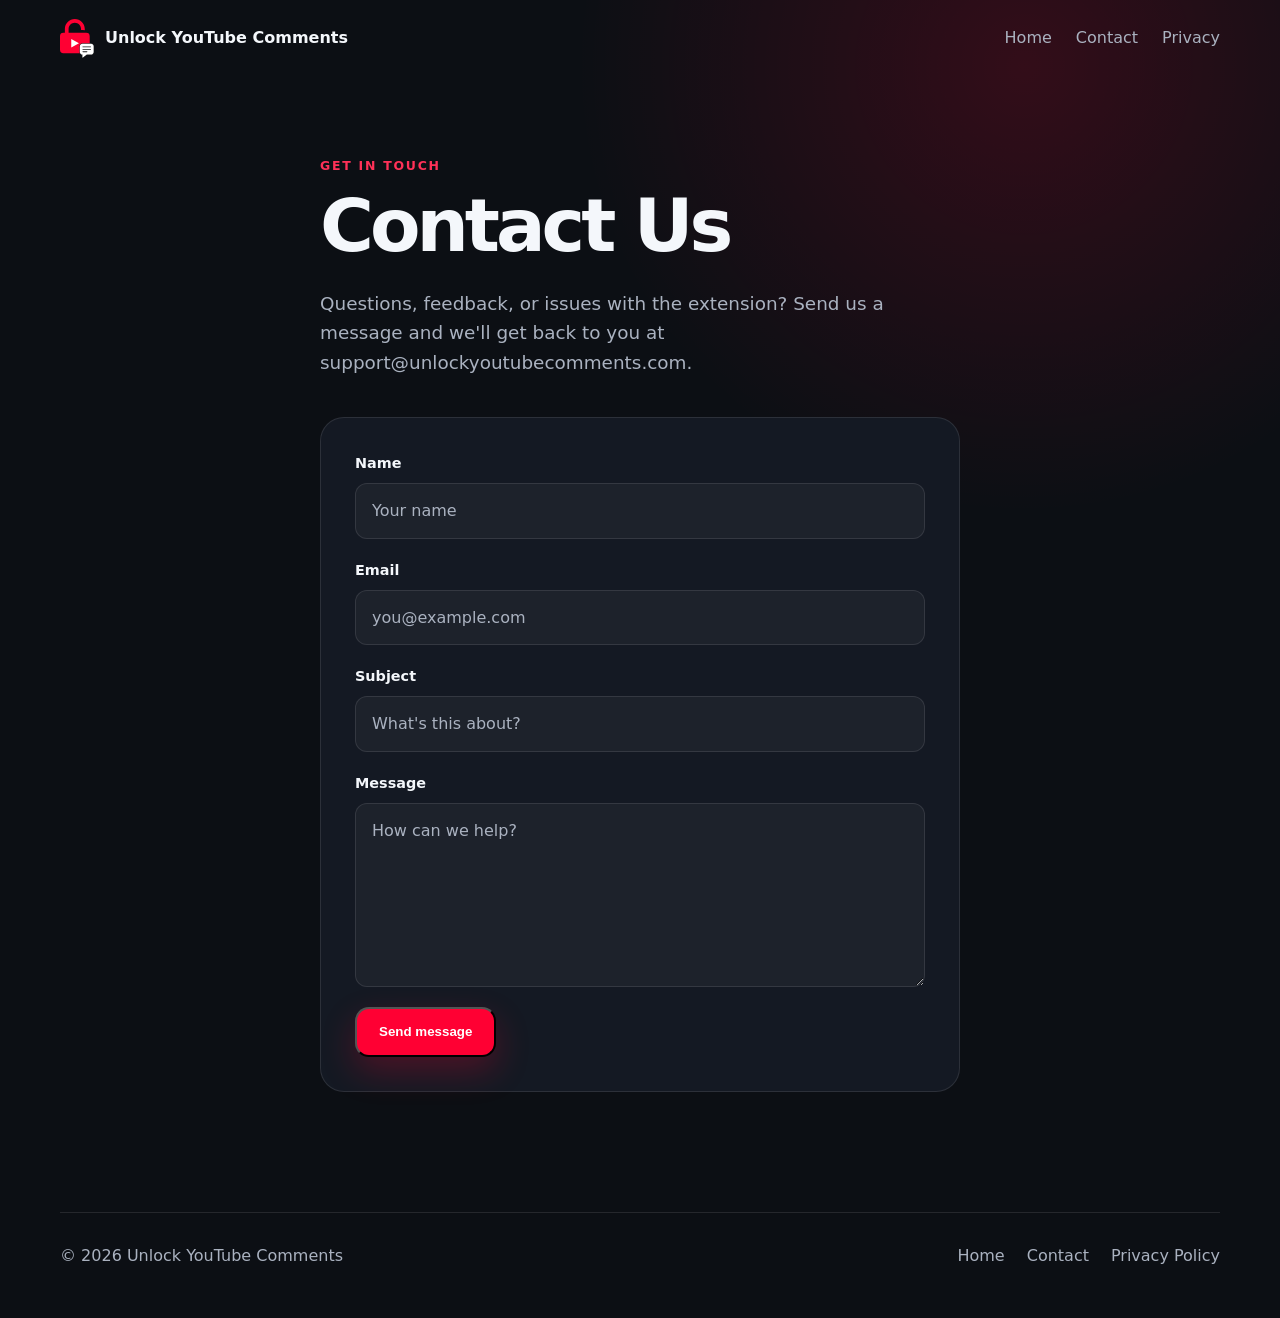
==== contact.html @ d29d0982 "Add files via upload" ====
<!DOCTYPE html>
<html lang="en">
<head>
  <meta charset="UTF-8">
  <meta name="viewport" content="width=device-width, initial-scale=1.0">
  <meta name="description" content="Contact the Unlock YouTube Comments team.">
  <meta name="theme-color" content="#0f1115">
  <title>Contact — Unlock YouTube Comments</title>
  <link rel="icon" type="image/svg+xml" href="images/logo.svg">
  <link rel="stylesheet" href="styles.css">

  <meta property="og:type" content="website">
  <meta property="og:url" content="https://unlockyoutubecomments.com/contact.html">
  <meta property="og:title" content="Contact — Unlock YouTube Comments">
  <meta property="og:description" content="Contact the Unlock YouTube Comments team.">
  <meta property="og:image" content="https://jov7.github.io/unlock-youtube-comments-website/images/screenshot-2.png">
  <meta property="og:image:width" content="1280">
  <meta property="og:image:height" content="800">

  <meta name="twitter:card" content="summary_large_image">
  <meta name="twitter:title" content="Contact — Unlock YouTube Comments">
  <meta name="twitter:description" content="Contact the Unlock YouTube Comments team.">
  <meta name="twitter:image" content="https://jov7.github.io/unlock-youtube-comments-website/images/screenshot-2.png">
</head>
<body class="contact-page">
  <header class="site-header">
    <a class="brand" href="index.html"><img class="brand-mark" src="images/logo.svg" alt="" aria-hidden="true"><span>Unlock YouTube Comments</span></a>
    <nav aria-label="Main navigation"><a href="index.html">Home</a><a href="contact.html">Contact</a><a href="privacy.html">Privacy</a></nav>
  </header>
  <main>
    <p class="eyebrow">Get in touch</p>
    <h1>Contact Us</h1>
    <p class="hero-text">Questions, feedback, or issues with the extension? Send us a message and we'll get back to you at support@unlockyoutubecomments.com.</p>

    <form class="contact-form" action="https://formsubmit.co/support@unlockyoutubecomments.com" method="POST">
      <input type="hidden" name="_subject" value="New message from Unlock YouTube Comments contact form">
      <input type="hidden" name="_template" value="table">
      <input type="text" name="_honey" style="display:none" tabindex="-1" autocomplete="off">

      <div class="form-row">
        <label for="name">Name</label>
        <input type="text" id="name" name="name" placeholder="Your name" required>
      </div>

      <div class="form-row">
        <label for="email">Email</label>
        <input type="email" id="email" name="email" placeholder="you@example.com" required>
      </div>

      <div class="form-row">
        <label for="subject">Subject</label>
        <input type="text" id="subject" name="subject" placeholder="What's this about?" required>
      </div>

      <div class="form-row">
        <label for="message">Message</label>
        <textarea id="message" name="message" rows="6" placeholder="How can we help?" required></textarea>
      </div>

      <button class="button primary" type="submit">Send message</button>
    </form>
  </main>
  <footer><span>© <span id="year"></span> Unlock YouTube Comments</span><div><a href="index.html">Home</a><a href="contact.html">Contact</a><a href="privacy.html">Privacy Policy</a></div></footer>
  <script src="script.js"></script>
</body>
</html>
---- styles.css ----
*{box-sizing:border-box}:root{--bg:#0c0f14;--surface:#141923;--text:#f4f7fb;--muted:#aab2c0;--line:rgba(255,255,255,.1);--accent:#ff0033;--accent2:#ff3158;--max:1160px}html{scroll-behavior:smooth}body{margin:0;background:radial-gradient(circle at 80% 5%,rgba(255,0,51,.16),transparent 28rem),var(--bg);color:var(--text);font-family:Inter,ui-sans-serif,system-ui,-apple-system,BlinkMacSystemFont,"Segoe UI",sans-serif;line-height:1.6}a{color:inherit}.site-header{width:min(var(--max),calc(100% - 40px));margin:0 auto;min-height:76px;display:flex;align-items:center;justify-content:space-between;gap:24px}.brand{display:inline-flex;align-items:center;gap:11px;text-decoration:none;font-weight:800}.brand-mark{width:34px;height:auto;display:block}nav{display:flex;gap:24px}nav a,footer a{color:var(--muted);text-decoration:none}nav a:hover,footer a:hover{color:var(--text)}main{width:min(var(--max),calc(100% - 40px));margin:0 auto}.hero{min-height:650px;display:grid;grid-template-columns:1.05fr .95fr;align-items:center;gap:56px;padding:64px 0 90px}.eyebrow{margin:0 0 14px;color:var(--accent2);font-weight:800;text-transform:uppercase;letter-spacing:.14em;font-size:.78rem}h1,h2,h3,p{margin-top:0}h1{max-width:760px;font-size:clamp(2.8rem,6vw,5.4rem);line-height:.99;letter-spacing:-.055em;margin-bottom:26px}h2{font-size:clamp(2rem,4vw,3.6rem);line-height:1.08;letter-spacing:-.04em;margin-bottom:20px}h3{font-size:1.15rem;margin-bottom:10px}.hero-text,.section p,.card p,.steps p,details p{color:var(--muted)}.hero-text{max-width:680px;font-size:1.15rem}.hero-actions{display:flex;flex-wrap:wrap;gap:12px;margin:30px 0 16px}.button{min-height:50px;display:inline-flex;align-items:center;justify-content:center;padding:0 22px;border-radius:14px;font-weight:800;text-decoration:none;transition:transform .18s ease}.button:hover{transform:translateY(-2px)}.primary{background:var(--accent);color:#fff;box-shadow:0 14px 34px rgba(255,0,51,.24)}.secondary{background:rgba(255,255,255,.04);border:1px solid var(--line)}.small-note{color:var(--muted);font-size:.9rem}.hero-visual{padding:10px;border:1px solid var(--line);border-radius:28px;background:linear-gradient(145deg,rgba(255,255,255,.07),rgba(255,255,255,.025));box-shadow:0 34px 90px rgba(0,0,0,.42)}.hero-visual img{display:block;width:100%;border-radius:20px}.hero-slider{position:relative;width:100%;aspect-ratio:1280/800;overflow:hidden;border-radius:20px}.hero-slider img{position:absolute;inset:0;width:100%;height:100%;object-fit:cover;border-radius:20px;opacity:0;transition:opacity .9s ease}.hero-slider img.is-active{opacity:1}.section{padding:100px 0;border-top:1px solid var(--line)}.section-heading{max-width:760px;margin-bottom:40px}.feature-grid{display:grid;grid-template-columns:repeat(3,1fr);gap:16px}.card{padding:26px;min-height:190px;border-radius:20px;border:1px solid var(--line);background:linear-gradient(145deg,rgba(255,255,255,.055),rgba(255,255,255,.02))}.split{display:grid;grid-template-columns:1fr 1fr;gap:72px}.steps{list-style:none;padding:0;margin:0;display:grid;gap:16px}.steps li{display:grid;grid-template-columns:48px 1fr;gap:16px;align-items:start;padding:20px;border:1px solid var(--line);border-radius:18px;background:var(--surface)}.steps li>span{width:42px;height:42px;display:grid;place-items:center;border-radius:50%;background:var(--accent);font-weight:900}.steps p{margin-bottom:0}.faq details{border-top:1px solid var(--line);padding:22px 0}.faq details:last-child{border-bottom:1px solid var(--line)}summary{cursor:pointer;font-weight:800;font-size:1.05rem}details p{max-width:800px;padding-top:14px;margin-bottom:0}.cta{margin:40px 0 100px;padding:42px;display:flex;align-items:center;justify-content:space-between;gap:30px;border-radius:28px;border:1px solid rgba(255,0,51,.25);background:linear-gradient(135deg,rgba(255,0,51,.18),rgba(255,255,255,.035))}.cta h2{max-width:760px;margin-bottom:0}footer{width:min(var(--max),calc(100% - 40px));margin:0 auto;padding:30px 0 50px;border-top:1px solid var(--line);color:var(--muted);display:flex;align-items:center;justify-content:space-between;gap:20px}footer div{display:flex;gap:22px}.privacy-page main{max-width:860px;padding:80px 0 120px}.privacy-page h1{font-size:clamp(2.6rem,6vw,4.6rem)}.privacy-content{padding:34px;border:1px solid var(--line);border-radius:24px;background:var(--surface)}.privacy-content h2{margin-top:38px;font-size:1.5rem;letter-spacing:-.02em}.privacy-content h2:first-child{margin-top:0}.contact-page main{max-width:640px;padding:80px 0 120px}.contact-page h1{font-size:clamp(2.6rem,6vw,4.6rem)}.contact-form{margin-top:40px;padding:34px;display:grid;gap:20px;border:1px solid var(--line);border-radius:24px;background:var(--surface)}.form-row{display:grid;gap:8px}.form-row label{font-weight:800;font-size:.9rem}.form-row input,.form-row textarea{width:100%;padding:14px 16px;border-radius:12px;border:1px solid var(--line);background:rgba(255,255,255,.04);color:var(--text);font:inherit;resize:vertical}.form-row input::placeholder,.form-row textarea::placeholder{color:var(--muted)}.form-row input:focus,.form-row textarea:focus{outline:none;border-color:var(--accent)}.contact-form .button{justify-self:start}@media(max-width:900px){.hero,.split{grid-template-columns:1fr}.hero{min-height:auto;padding-top:40px}.feature-grid{grid-template-columns:1fr 1fr}.cta{align-items:flex-start;flex-direction:column}}@media(max-width:620px){.site-header{align-items:flex-start;padding:18px 0}nav{display:none}main,.site-header,footer{width:min(100% - 26px,var(--max))}h1{font-size:3rem}.hero{gap:34px;padding-bottom:65px}.section{padding:74px 0}.feature-grid{grid-template-columns:1fr}.cta{padding:28px}footer{align-items:flex-start;flex-direction:column}}
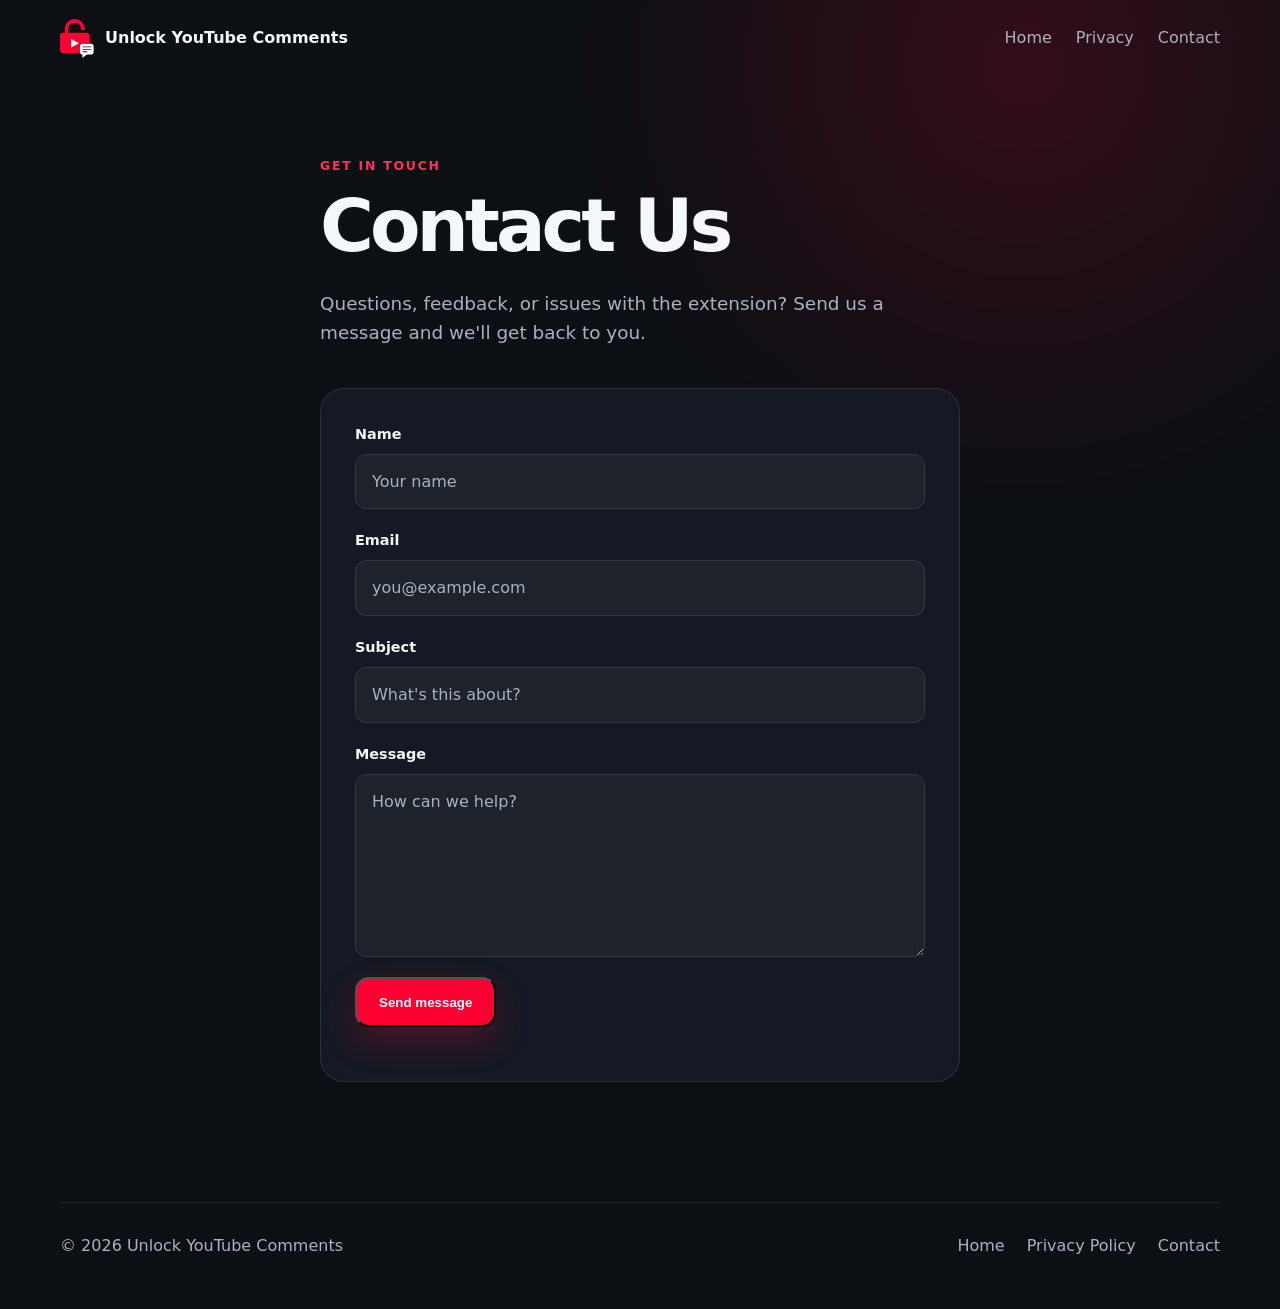
==== commit 91430f60: "Add files via upload" ====
--- a/contact.html
+++ b/contact.html
@@ -25,16 +25,15 @@
 <body class="contact-page">
   <header class="site-header">
     <a class="brand" href="index.html"><img class="brand-mark" src="images/logo.svg" alt="" aria-hidden="true"><span>Unlock YouTube Comments</span></a>
-    <nav aria-label="Main navigation"><a href="index.html">Home</a><a href="contact.html">Contact</a><a href="privacy.html">Privacy</a></nav>
+    <nav aria-label="Main navigation"><a href="index.html">Home</a><a href="privacy.html">Privacy</a><a href="contact.html">Contact</a></nav>
   </header>
   <main>
     <p class="eyebrow">Get in touch</p>
     <h1>Contact Us</h1>
-    <p class="hero-text">Questions, feedback, or issues with the extension? Send us a message and we'll get back to you at support@unlockyoutubecomments.com.</p>
+    <p class="hero-text">Questions, feedback, or issues with the extension? Send us a message and we'll get back to you.</p>
 
-    <form class="contact-form" action="https://formsubmit.co/support@unlockyoutubecomments.com" method="POST">
+    <form class="contact-form" id="contactForm" action="https://formsubmit.co/ajax/milosevic1998@gmail.com" method="POST">
       <input type="hidden" name="_subject" value="New message from Unlock YouTube Comments contact form">
-      <input type="hidden" name="_template" value="table">
       <input type="text" name="_honey" style="display:none" tabindex="-1" autocomplete="off">
 
       <div class="form-row">
@@ -58,9 +57,10 @@
       </div>
 
       <button class="button primary" type="submit">Send message</button>
+      <p class="form-status" id="formStatus" role="status" aria-live="polite"></p>
     </form>
   </main>
-  <footer><span>© <span id="year"></span> Unlock YouTube Comments</span><div><a href="index.html">Home</a><a href="contact.html">Contact</a><a href="privacy.html">Privacy Policy</a></div></footer>
+  <footer><span>© <span id="year"></span> Unlock YouTube Comments</span><div><a href="index.html">Home</a><a href="privacy.html">Privacy Policy</a><a href="contact.html">Contact</a></div></footer>
   <script src="script.js"></script>
 </body>
 </html>
--- a/styles.css
+++ b/styles.css
@@ -1 +1 @@
-*{box-sizing:border-box}:root{--bg:#0c0f14;--surface:#141923;--text:#f4f7fb;--muted:#aab2c0;--line:rgba(255,255,255,.1);--accent:#ff0033;--accent2:#ff3158;--max:1160px}html{scroll-behavior:smooth}body{margin:0;background:radial-gradient(circle at 80% 5%,rgba(255,0,51,.16),transparent 28rem),var(--bg);color:var(--text);font-family:Inter,ui-sans-serif,system-ui,-apple-system,BlinkMacSystemFont,"Segoe UI",sans-serif;line-height:1.6}a{color:inherit}.site-header{width:min(var(--max),calc(100% - 40px));margin:0 auto;min-height:76px;display:flex;align-items:center;justify-content:space-between;gap:24px}.brand{display:inline-flex;align-items:center;gap:11px;text-decoration:none;font-weight:800}.brand-mark{width:34px;height:auto;display:block}nav{display:flex;gap:24px}nav a,footer a{color:var(--muted);text-decoration:none}nav a:hover,footer a:hover{color:var(--text)}main{width:min(var(--max),calc(100% - 40px));margin:0 auto}.hero{min-height:650px;display:grid;grid-template-columns:1.05fr .95fr;align-items:center;gap:56px;padding:64px 0 90px}.eyebrow{margin:0 0 14px;color:var(--accent2);font-weight:800;text-transform:uppercase;letter-spacing:.14em;font-size:.78rem}h1,h2,h3,p{margin-top:0}h1{max-width:760px;font-size:clamp(2.8rem,6vw,5.4rem);line-height:.99;letter-spacing:-.055em;margin-bottom:26px}h2{font-size:clamp(2rem,4vw,3.6rem);line-height:1.08;letter-spacing:-.04em;margin-bottom:20px}h3{font-size:1.15rem;margin-bottom:10px}.hero-text,.section p,.card p,.steps p,details p{color:var(--muted)}.hero-text{max-width:680px;font-size:1.15rem}.hero-actions{display:flex;flex-wrap:wrap;gap:12px;margin:30px 0 16px}.button{min-height:50px;display:inline-flex;align-items:center;justify-content:center;padding:0 22px;border-radius:14px;font-weight:800;text-decoration:none;transition:transform .18s ease}.button:hover{transform:translateY(-2px)}.primary{background:var(--accent);color:#fff;box-shadow:0 14px 34px rgba(255,0,51,.24)}.secondary{background:rgba(255,255,255,.04);border:1px solid var(--line)}.small-note{color:var(--muted);font-size:.9rem}.hero-visual{padding:10px;border:1px solid var(--line);border-radius:28px;background:linear-gradient(145deg,rgba(255,255,255,.07),rgba(255,255,255,.025));box-shadow:0 34px 90px rgba(0,0,0,.42)}.hero-visual img{display:block;width:100%;border-radius:20px}.hero-slider{position:relative;width:100%;aspect-ratio:1280/800;overflow:hidden;border-radius:20px}.hero-slider img{position:absolute;inset:0;width:100%;height:100%;object-fit:cover;border-radius:20px;opacity:0;transition:opacity .9s ease}.hero-slider img.is-active{opacity:1}.section{padding:100px 0;border-top:1px solid var(--line)}.section-heading{max-width:760px;margin-bottom:40px}.feature-grid{display:grid;grid-template-columns:repeat(3,1fr);gap:16px}.card{padding:26px;min-height:190px;border-radius:20px;border:1px solid var(--line);background:linear-gradient(145deg,rgba(255,255,255,.055),rgba(255,255,255,.02))}.split{display:grid;grid-template-columns:1fr 1fr;gap:72px}.steps{list-style:none;padding:0;margin:0;display:grid;gap:16px}.steps li{display:grid;grid-template-columns:48px 1fr;gap:16px;align-items:start;padding:20px;border:1px solid var(--line);border-radius:18px;background:var(--surface)}.steps li>span{width:42px;height:42px;display:grid;place-items:center;border-radius:50%;background:var(--accent);font-weight:900}.steps p{margin-bottom:0}.faq details{border-top:1px solid var(--line);padding:22px 0}.faq details:last-child{border-bottom:1px solid var(--line)}summary{cursor:pointer;font-weight:800;font-size:1.05rem}details p{max-width:800px;padding-top:14px;margin-bottom:0}.cta{margin:40px 0 100px;padding:42px;display:flex;align-items:center;justify-content:space-between;gap:30px;border-radius:28px;border:1px solid rgba(255,0,51,.25);background:linear-gradient(135deg,rgba(255,0,51,.18),rgba(255,255,255,.035))}.cta h2{max-width:760px;margin-bottom:0}footer{width:min(var(--max),calc(100% - 40px));margin:0 auto;padding:30px 0 50px;border-top:1px solid var(--line);color:var(--muted);display:flex;align-items:center;justify-content:space-between;gap:20px}footer div{display:flex;gap:22px}.privacy-page main{max-width:860px;padding:80px 0 120px}.privacy-page h1{font-size:clamp(2.6rem,6vw,4.6rem)}.privacy-content{padding:34px;border:1px solid var(--line);border-radius:24px;background:var(--surface)}.privacy-content h2{margin-top:38px;font-size:1.5rem;letter-spacing:-.02em}.privacy-content h2:first-child{margin-top:0}.contact-page main{max-width:640px;padding:80px 0 120px}.contact-page h1{font-size:clamp(2.6rem,6vw,4.6rem)}.contact-form{margin-top:40px;padding:34px;display:grid;gap:20px;border:1px solid var(--line);border-radius:24px;background:var(--surface)}.form-row{display:grid;gap:8px}.form-row label{font-weight:800;font-size:.9rem}.form-row input,.form-row textarea{width:100%;padding:14px 16px;border-radius:12px;border:1px solid var(--line);background:rgba(255,255,255,.04);color:var(--text);font:inherit;resize:vertical}.form-row input::placeholder,.form-row textarea::placeholder{color:var(--muted)}.form-row input:focus,.form-row textarea:focus{outline:none;border-color:var(--accent)}.contact-form .button{justify-self:start}@media(max-width:900px){.hero,.split{grid-template-columns:1fr}.hero{min-height:auto;padding-top:40px}.feature-grid{grid-template-columns:1fr 1fr}.cta{align-items:flex-start;flex-direction:column}}@media(max-width:620px){.site-header{align-items:flex-start;padding:18px 0}nav{display:none}main,.site-header,footer{width:min(100% - 26px,var(--max))}h1{font-size:3rem}.hero{gap:34px;padding-bottom:65px}.section{padding:74px 0}.feature-grid{grid-template-columns:1fr}.cta{padding:28px}footer{align-items:flex-start;flex-direction:column}}
+*{box-sizing:border-box}:root{--bg:#0c0f14;--surface:#141923;--text:#f4f7fb;--muted:#aab2c0;--line:rgba(255,255,255,.1);--accent:#ff0033;--accent2:#ff3158;--max:1160px}html{scroll-behavior:smooth}body{margin:0;background:radial-gradient(circle at 80% 5%,rgba(255,0,51,.16),transparent 28rem),var(--bg);color:var(--text);font-family:Inter,ui-sans-serif,system-ui,-apple-system,BlinkMacSystemFont,"Segoe UI",sans-serif;line-height:1.6}a{color:inherit}.site-header{width:min(var(--max),calc(100% - 40px));margin:0 auto;min-height:76px;display:flex;align-items:center;justify-content:space-between;gap:24px}.brand{display:inline-flex;align-items:center;gap:11px;text-decoration:none;font-weight:800}.brand-mark{width:34px;height:auto;display:block}nav{display:flex;gap:24px}nav a,footer a{color:var(--muted);text-decoration:none}nav a:hover,footer a:hover{color:var(--text)}main{width:min(var(--max),calc(100% - 40px));margin:0 auto}.hero{min-height:650px;display:grid;grid-template-columns:1.05fr .95fr;align-items:center;gap:56px;padding:64px 0 90px}.eyebrow{margin:0 0 14px;color:var(--accent2);font-weight:800;text-transform:uppercase;letter-spacing:.14em;font-size:.78rem}h1,h2,h3,p{margin-top:0}h1{max-width:760px;font-size:clamp(2.8rem,6vw,5.4rem);line-height:.99;letter-spacing:-.055em;margin-bottom:26px}h2{font-size:clamp(2rem,4vw,3.6rem);line-height:1.08;letter-spacing:-.04em;margin-bottom:20px}h3{font-size:1.15rem;margin-bottom:10px}.hero-text,.section p,.card p,.steps p,details p{color:var(--muted)}.hero-text{max-width:680px;font-size:1.15rem}.hero-actions{display:flex;flex-wrap:wrap;gap:12px;margin:30px 0 16px}.button{min-height:50px;display:inline-flex;align-items:center;justify-content:center;padding:0 22px;border-radius:14px;font-weight:800;text-decoration:none;transition:transform .18s ease}.button:hover{transform:translateY(-2px)}.primary{background:var(--accent);color:#fff;box-shadow:0 14px 34px rgba(255,0,51,.24)}.secondary{background:rgba(255,255,255,.04);border:1px solid var(--line)}.small-note{color:var(--muted);font-size:.9rem}.hero-visual{padding:10px;border:1px solid var(--line);border-radius:28px;background:linear-gradient(145deg,rgba(255,255,255,.07),rgba(255,255,255,.025));box-shadow:0 34px 90px rgba(0,0,0,.42)}.hero-visual img{display:block;width:100%;border-radius:20px}.hero-slider{position:relative;width:100%;aspect-ratio:1280/800;overflow:hidden;border-radius:20px}.hero-slider img{position:absolute;inset:0;width:100%;height:100%;object-fit:cover;border-radius:20px;opacity:0;transition:opacity .9s ease}.hero-slider img.is-active{opacity:1}.section{padding:100px 0;border-top:1px solid var(--line)}.section-heading{max-width:760px;margin-bottom:40px}.feature-grid{display:grid;grid-template-columns:repeat(3,1fr);gap:16px}.card{padding:26px;min-height:190px;border-radius:20px;border:1px solid var(--line);background:linear-gradient(145deg,rgba(255,255,255,.055),rgba(255,255,255,.02))}.split{display:grid;grid-template-columns:1fr 1fr;gap:72px}.steps{list-style:none;padding:0;margin:0;display:grid;gap:16px}.steps li{display:grid;grid-template-columns:48px 1fr;gap:16px;align-items:start;padding:20px;border:1px solid var(--line);border-radius:18px;background:var(--surface)}.steps li>span{width:42px;height:42px;display:grid;place-items:center;border-radius:50%;background:var(--accent);font-weight:900}.steps p{margin-bottom:0}.faq details{border-top:1px solid var(--line);padding:22px 0}.faq details:last-child{border-bottom:1px solid var(--line)}summary{cursor:pointer;font-weight:800;font-size:1.05rem}details p{max-width:800px;padding-top:14px;margin-bottom:0}.cta{margin:40px 0 100px;padding:42px;display:flex;align-items:center;justify-content:space-between;gap:30px;border-radius:28px;border:1px solid rgba(255,0,51,.25);background:linear-gradient(135deg,rgba(255,0,51,.18),rgba(255,255,255,.035))}.cta h2{max-width:760px;margin-bottom:0}footer{width:min(var(--max),calc(100% - 40px));margin:0 auto;padding:30px 0 50px;border-top:1px solid var(--line);color:var(--muted);display:flex;align-items:center;justify-content:space-between;gap:20px}footer div{display:flex;gap:22px}.privacy-page main{max-width:860px;padding:80px 0 120px}.privacy-page h1{font-size:clamp(2.6rem,6vw,4.6rem)}.privacy-content{padding:34px;border:1px solid var(--line);border-radius:24px;background:var(--surface)}.privacy-content h2{margin-top:38px;font-size:1.5rem;letter-spacing:-.02em}.privacy-content h2:first-child{margin-top:0}.contact-page main{max-width:640px;padding:80px 0 120px}.contact-page h1{font-size:clamp(2.6rem,6vw,4.6rem)}.contact-form{margin-top:40px;padding:34px;display:grid;gap:20px;border:1px solid var(--line);border-radius:24px;background:var(--surface)}.form-row{display:grid;gap:8px}.form-row label{font-weight:800;font-size:.9rem}.form-row input,.form-row textarea{width:100%;padding:14px 16px;border-radius:12px;border:1px solid var(--line);background:rgba(255,255,255,.04);color:var(--text);font:inherit;resize:vertical}.form-row input::placeholder,.form-row textarea::placeholder{color:var(--muted)}.form-row input:focus,.form-row textarea:focus{outline:none;border-color:var(--accent)}.contact-form .button{justify-self:start}.contact-form .button:disabled{opacity:.6;cursor:default;transform:none}.form-status{margin:0;font-weight:700;font-size:.92rem}.form-status.success{color:#3ddc84}.form-status.error{color:var(--accent2)}@media(max-width:900px){.hero,.split{grid-template-columns:1fr}.hero{min-height:auto;padding-top:40px}.feature-grid{grid-template-columns:1fr 1fr}.cta{align-items:flex-start;flex-direction:column}}@media(max-width:620px){.site-header{align-items:flex-start;padding:18px 0}nav{display:none}main,.site-header,footer{width:min(100% - 26px,var(--max))}h1{font-size:3rem}.hero{gap:34px;padding-bottom:65px}.section{padding:74px 0}.feature-grid{grid-template-columns:1fr}.cta{padding:28px}footer{align-items:flex-start;flex-direction:column}}
